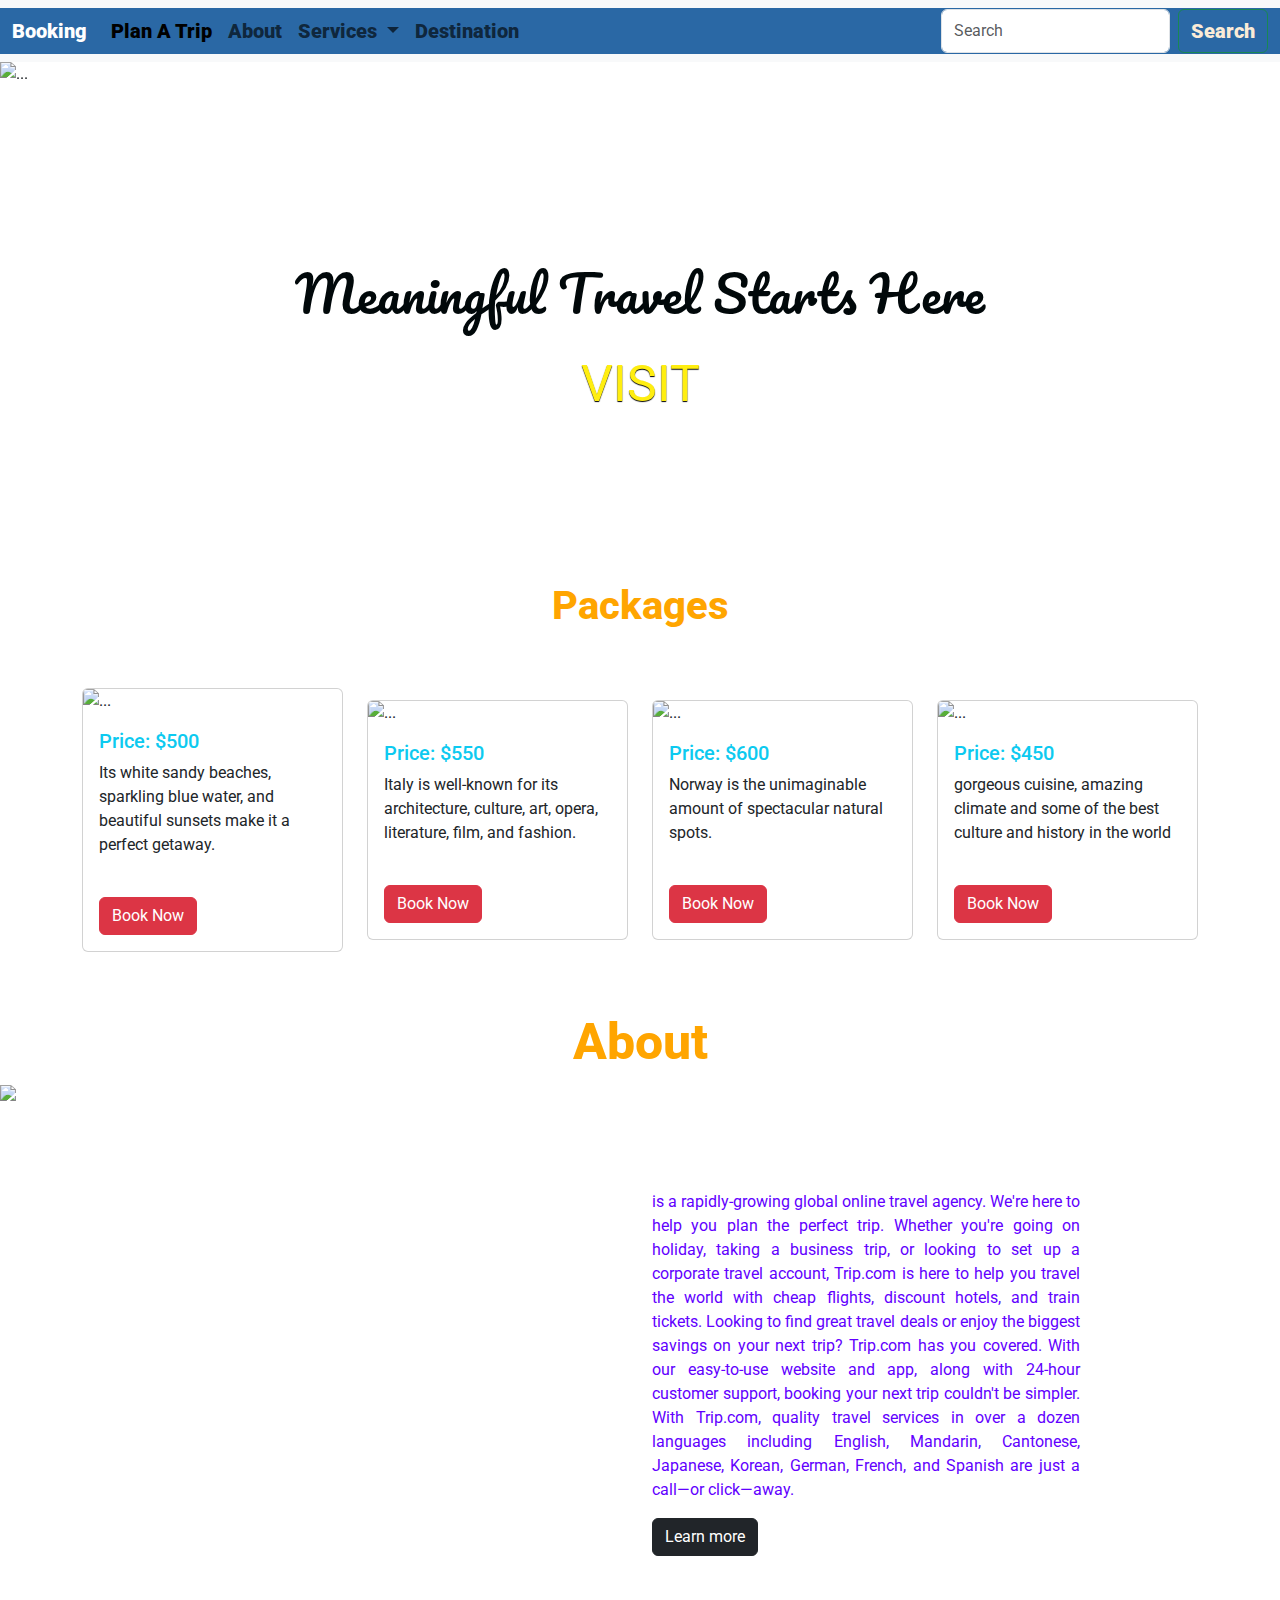
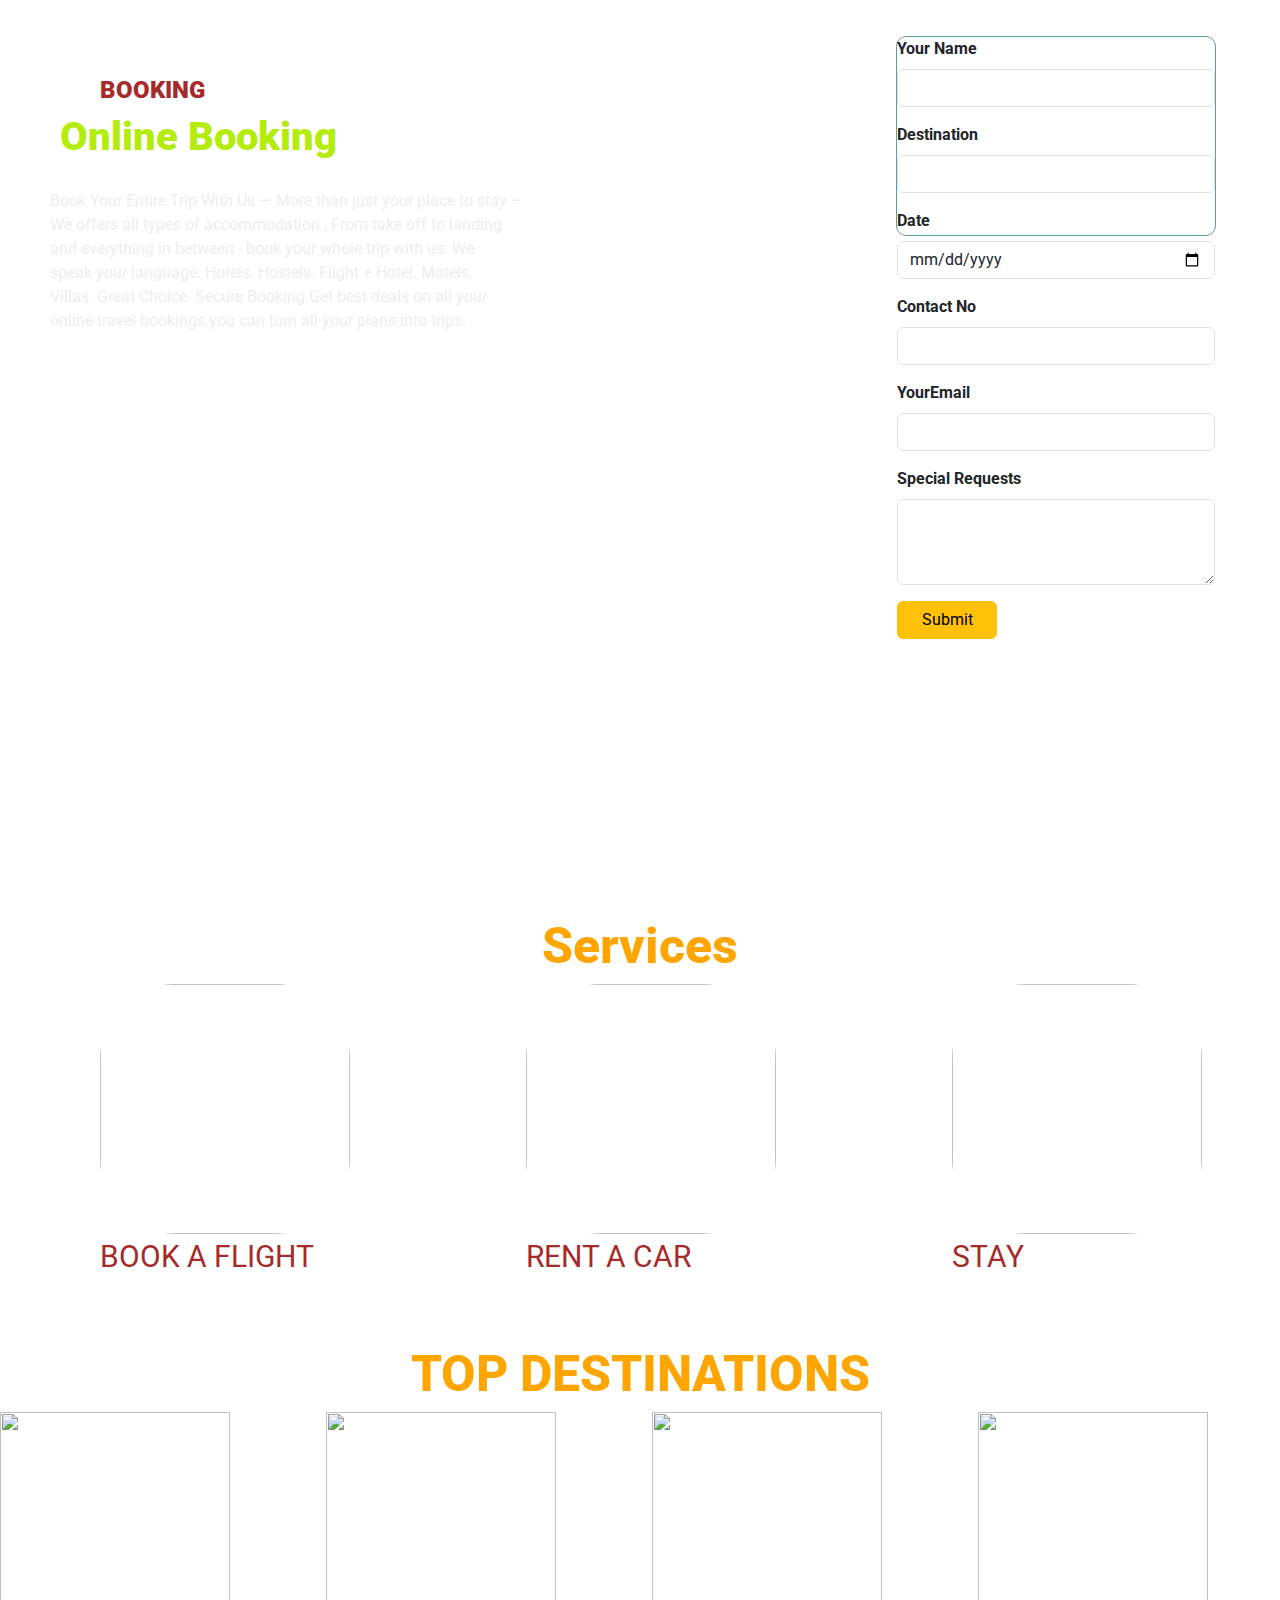
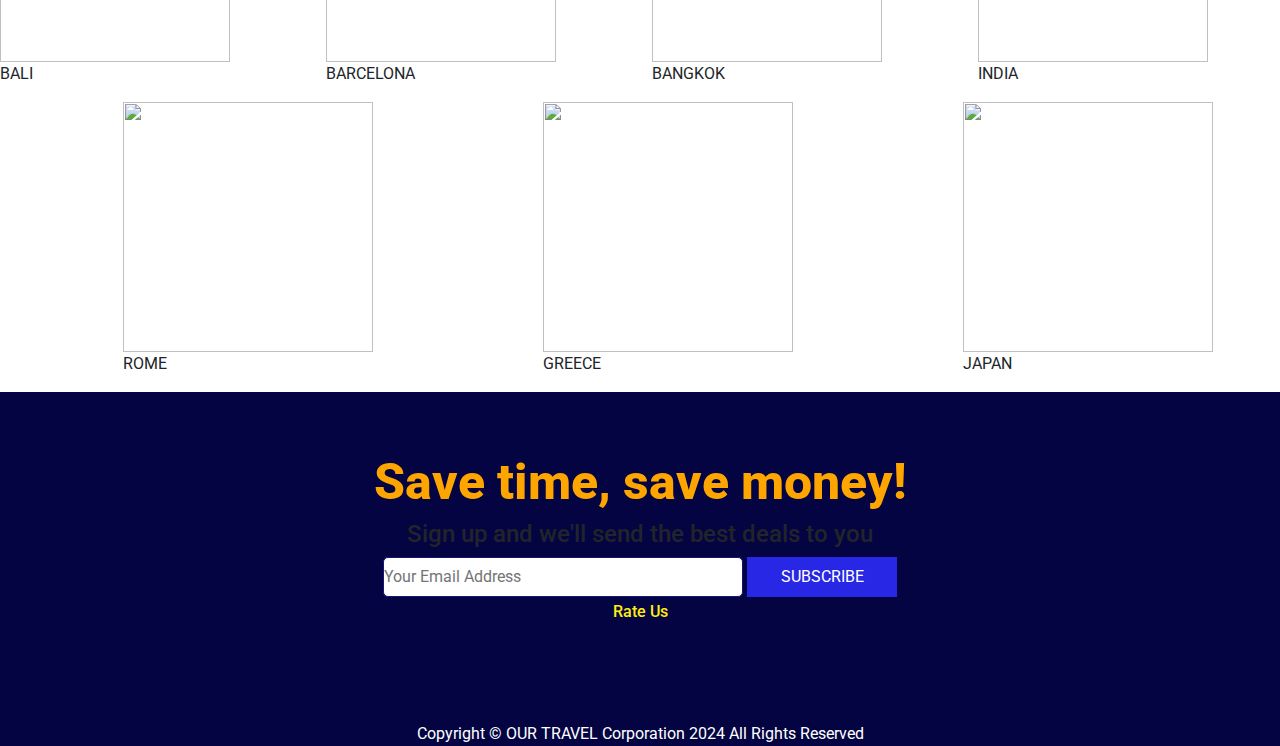
==== index.html @ fbfdcee2 "travelsite" ====
<!DOCTYPE html>
<html lang="en">
<head>
    <meta charset="UTF-8">
    <meta name="viewport" content="width=device-width, initial-scale=1.0">
    <title>Travel website</title>
    <link rel="stylesheet" href="./travel.css">
    <link rel="preconnect" href="https://fonts.googleapis.com">
<link rel="preconnect" href="https://fonts.googleapis.com">
<link rel="preconnect" href="https://fonts.gstatic.com" crossorigin>
<link href="https://fonts.googleapis.com/css2?family=Lobster&display=swap" rel="stylesheet">
<link href="https://fonts.googleapis.com/css2?family=Pacifico&display=swap" rel="stylesheet">
<link rel="preconnect" href="https://fonts.gstatic.com" crossorigin>
<link href="https://fonts.googleapis.com/css2?family=Roboto:ital,wght@0,300;0,400;0,700;1,400;1,500&display=swap" rel="stylesheet">
<link rel="stylesheet" href="https://cdnjs.cloudflare.com/ajax/libs/font-awesome/6.5.1/css/all.min.css" integrity="sha512-DTOQO9RWCH3ppGqcWaEA1BIZOC6xxalwEsw9c2QQeAIftl+Vegovlnee1c9QX4TctnWMn13TZye+giMm8e2LwA==" crossorigin="anonymous" referrerpolicy="no-referrer" />
<link href="https://cdn.jsdelivr.net/npm/bootstrap@5.3.3/dist/css/bootstrap.min.css" rel="stylesheet" integrity="sha384-QWTKZyjpPEjISv5WaRU9OFeRpok6YctnYmDr5pNlyT2bRjXh0JMhjY6hW+ALEwIH" crossorigin="anonymous">
<script src="https://cdn.jsdelivr.net/npm/bootstrap@5.3.3/dist/js/bootstrap.bundle.min.js" integrity="sha384-YvpcrYf0tY3lHB60NNkmXc5s9fDVZLESaAA55NDzOxhy9GkcIdslK1eN7N6jIeHz" crossorigin="anonymous"></script>
</head>
<body>
  
   <!--navbar start--> 
  <div style="width: 100%;">
   
    <nav class="navbar navbar-expand-lg bg-body-tertiary">
      <div class="container-fluid">
        <a class="navbar-brand" href="#BOOKING" style="font-size: 20px;font-weight: 900; color: white;">Booking</a>
        <button class="navbar-toggler" type="button" data-bs-toggle="collapse" data-bs-target="#navbarScroll" aria-controls="navbarScroll" aria-expanded="false" aria-label="Toggle navigation">
          <span class="navbar-toggler-icon"></span>
        </button>
        <div class="collapse navbar-collapse" id="navbarScroll">
          <ul class="navbar-nav me-auto my-2 my-lg-0 navbar-nav-scroll" style="--bs-scroll-height: 100px;">
            <li class="nav-item">
              <a class="nav-link active" aria-current="page" style="font-size: 20px;font-weight: 900;" href="#plan a trip">Plan A Trip</a>
            </li>
            <li class="nav-item">
              <a class="nav-link" style="font-size: 20px;font-weight: 900;"href="#About">About</a>
            </li>
            <li class="nav-item dropdown">
              <a class="nav-link dropdown-toggle" href="#services" role="button" data-bs-toggle="dropdown" aria-expanded="false" style="font-size: 20px;font-weight: 900;">
                Services 
              </a>
              <ul class="dropdown-menu">
                <li><a class="dropdown-item" href="#services">Book a flight</a></li>
                <li><a class="dropdown-item" href="#services">Rent a car</a></li>
                <li><hr class="dropdown-divider"></li>
                <li><a class="dropdown-item" href="#services">Stay</a></li>
              </ul>
            </li>
            <li class="nav-item">
              <a class="nav-link" style="font-size: 20px;font-weight: 900;" href="#experiences" aria-disabled="true">Destination</a>
            </li>
          </ul>
          <form class="d-flex" role="search">
            <input class="form-control me-2" type="search" placeholder="Search" aria-label="Search">
            <button class="btn btn-outline-success" type="submit" style="font-size: 20px;font-weight: 900; color: antiquewhite;">Search</button>
          </form>
        </div>
      </div>
    </nav>
    <!--navbar end--> 
   
   <!--home--> 
   
    <div class="header">
      <div id="carouselExampleSlidesOnly" class="carousel slide" data-bs-ride="carousel">
        
        <div class="carousel-inner">
          <div class="carousel-item active">
            <img src="https://www.travelandleisure.com/thmb/SPUPzO88ZXq6P4Sm4mC5Xuinoik=/1500x0/filters:no_upscale():max_bytes(150000):strip_icc()/eiffel-tower-paris-france-EIFFEL0217-6ccc3553e98946f18c893018d5b42bde.jpg" class="d-block w-100"height=500px alt="...">
            <div class="carousel-caption  ">
              <p class="title">Meaningful Travel Starts Here</p>
              <div class="visiter"><p class="visit">VISIT</p></div>
              
            </div>
      
      
      
          </div>
          <div class="carousel-item">
            <img src="https://cdn.kimkim.com/files/a/images/55d7ea8718fda7b5b1c4c3a68f239c128e5b29a6/original-3e27ca9d22872719551bce400ed6a7db.jpg" class="d-block w-100"height=500px alt="...">
            
            <div class="carousel-caption ">
             <p class="title">Meaningful Travel Starts Here</p>
             <div class="visiter"><p class="visit">VISIT</p></div>
              
            </div>
      
          </div>
          <div class="carousel-item ">
            <img src="https://www.planetware.com/wpimages/2022/08/france-best-places-to-visit-paris-eiffel-tower-river.jpg" class="d-block w-100" height=500px alt="...">
            <div class="carousel-caption ">
              <p class="title">Meaningful Travel Starts Here</p>
              <div class="visiter"><p class="visit">VISIT</p></div>
              
            </div>
      
          </div>
        </div>
      </div>
    </div>
    <!--home end--> 

  <!--packages--> 
    <section id="plan a trip">
      <div class="container">
        <div class="row" >
          <h1>Packages</h1>
        
            
            <div class="packages col-lg-3 col-md-3 col-sm-6 col-xs-4">
              <div class="card" style="width: 18rem;">
                <img src="https://pyt-images.imgix.net//pyt-images.imgix.net/Maldives_new_e1aae43ade.png?w=270&h=360&fit=crop&dpr=2&auto=format%2Ccompress%2Cenhance&q=20" class="card-img-top" alt="...">
                <div class="card-body">
                  <h5 class="card-title text-info">Price: $500</h5>
                  <p class="card-text">Its white sandy beaches, sparkling blue water, and beautiful sunsets make it a perfect getaway.</p>
                  <div class="star">
                    <i class="fa-solid fa-star"></i>
                    <i class="fa-solid fa-star"></i>
                    <i class="fa-solid fa-star"></i>
                    <i class="fa-solid fa-star"></i>
                    <i class="fa-regular fa-star"></i>
                  </div><br>
                  <a href="#" class="btn btn-danger">Book Now</a>
                </div>
              </div>
            </div>
            <div class="packages  col-lg-3 col-md-3 col-sm-6 col-xs-4">
              <div class="card" style="width: 18rem;">
                <img src="https://pyt-images.imgix.net//pyt-images.imgix.net/italy_min_47972d4f86.png?w=270&h=360&fit=crop&dpr=2&auto=format%2Ccompress%2Cenhance&q=20" class="card-img-top" alt="...">
                <div class="card-body">
                  <h5 class="card-title text-info">Price: $550</h5>
                  <p class="card-text">Italy is well-known for its architecture, culture, art, opera, literature, film, and fashion.</p>
                  <div class="star">
                    <i class="fa-solid fa-star"></i>
                    <i class="fa-solid fa-star"></i>
                    <i class="fa-solid fa-star"></i>
                    <i class="fa-solid fa-star"></i>
                    <i class="fa-regular fa-star"></i>
                  </div><br>
                  <a href="#" class="btn btn-danger">Book Now</a>
                </div>
              </div>
            </div>
            <div class="packages col-lg-3 col-md-3 col-sm-6 col-xs-4">
              <div class="card" style="width: 18rem;">
                <img src="https://pyt-images.imgix.net//pyt-images.imgix.net/norway_min_85e92ea680.png?w=270&h=360&fit=crop&dpr=2&auto=format%2Ccompress%2Cenhance&q=20" class="card-img-top" alt="...">
                <div class="card-body">
                  <h5 class="card-title text-info">Price: $600</h5>
                  <p class="card-text"> Norway is the unimaginable amount of spectacular natural spots. </p>
                  <div class="star">
                    <i class="fa-solid fa-star"></i>
                    <i class="fa-solid fa-star"></i>
                    <i class="fa-solid fa-star"></i>
                    <i class="fa-solid fa-star"></i>
                    <i class="fa-regular fa-star"></i>
                  </div><br>
                  <a href="#" class="btn btn-danger">Book Now</a>
                </div>
              </div>
            </div>
            <div class="packages  col-lg-3 col-md-3 col-sm-6 col-xs-4">
              <div class="card" style="width: 18rem;">
                <img src="https://pyt-images.imgix.net//pyt-images.imgix.net/France_0a20536a7f_50bf02d6db.png?w=270&h=360&fit=crop&dpr=2&auto=format%2Ccompress%2Cenhance&q=20" class="card-img-top" alt="...">
                <div class="card-body">
                  <h5 class="card-title text-info">Price: $450</h5>
                  <p class="card-text">gorgeous cuisine, amazing climate and some of the best culture and history in the world</p>
                  <div class="star">
                    <i class="fa-solid fa-star"></i>
                    <i class="fa-solid fa-star"></i>
                    <i class="fa-solid fa-star"></i>
                    <i class="fa-solid fa-star"></i>
                    <i class="fa-regular fa-star"></i>
                  </div><br>
                  <a href="#" class="btn btn-danger">Book Now </a>
                </div>
              </div>
          
            </div>
            
          
        </div>
      </div>
     
    </section>
    <!--packages end--> 

    <!--about--> 
    <section id="About">
    <div class="row">
      <h2>About</h2>
  <div class=" col-md-6 col-sm-6 col-xs-12">
  <img src="https://img.freepik.com/free-photo/travel-concept-with-worldwide-landmarks_23-2149153263.jpg?size=626&ext=jpg&ga=GA1.1.1319243779.1708732800&semt=ais">
  </div>
  <div class=" col-md-6 col-sm-6 col-xs-6 ">
  <div class="about-para"><p>is a rapidly-growing global online travel agency. We're here to help you plan the perfect trip. Whether you're going on holiday, taking a business trip, or looking to set up a corporate travel account, Trip.com is here to help you travel the world with cheap flights, discount hotels, and train tickets. Looking to find great travel deals or enjoy the biggest savings on your next trip? Trip.com has you covered. With our easy-to-use website and app, along with 24-hour customer support, booking your next trip couldn't be simpler. With Trip.com, quality travel services in over a dozen languages including English, Mandarin, Cantonese, Japanese, Korean, German, French, and Spanish are just a call—or click—away.</p><a href="#" class="btn btn-dark">Learn more</a></div>
  </div>
    </div>
  </section>
  <!--about end--> 

  <!--booking--> 
  <section id="BOOKING">
    <div class="container1">
      <div class="row">
        <div class="col-md-6 col-sm-12 col-xs-12">
        <h4>BOOKING</h4>
        <h3>Online Booking</h3>
        
  
          <div class="left">
            <p>
              Book Your Entire Trip With Us — More than just your place to stay –<br> We offers all types of accommodation., From take off to landing<br> and everything in between - book your whole trip with us. We<br> speak your language. Hotels. Hostels. Flight + Hotel. Motels.<br> Villas. Great Choice. Secure Booking.Get best deals on all your<br> online travel bookings.you can turn all your plans into trips.
            </p>
          </div>
        
      </div>
  
  
        <div class="col-md-6 col-sm-6 col-xs-6">
          
            <form class="w-25">
              
              <div class="mb-3" >
                <label for="exampleInputPassword1" class="form-label">Your Name</label>
                <input type="text" class="form-control" id="exampleInputPassword1">
              </div>
              
              <div class="mb-3" >
                <label for="exampleInputPassword1" class="form-label">Destination</label>
                <input type="text" class="form-control" id="exampleInputPassword1">
              </div>
              <div class="mb-3">
                <label for="exampleInputPassword1" class="form-label">Date</label>
                <input type="date" class="form-control" id="exampleInputPassword1">
              </div>
              <div class="mb-3">
                <label for="exampleInputPassword1" class="form-label">Contact No</label>
                <input type="text" class="form-control" id="exampleInputPassword1">
              </div>
              <div class="mb-3" >
                <label for="exampleInputEmail1" class="form-label"> YourEmail</label>
                <input type="email" class="form-control" id="exampleInputEmail1" aria-describedby="emailHelp">
                
              </div>
              <div class="mb-3" >
                <label for="exampleFormControlTextarea1" class="form-label">Special Requests</label>
                <textarea class="form-control" id="exampleFormControlTextarea1" rows="3"></textarea>
              </div>
              
              <button type="submit" class="btn btn-warning">Submit</button>
            </form>
          </div>
       </div>
      </div>
  </section>

  <!--booking end--> 

  <!--services-->
  <section id="services">
    <div class="row">
      <h2>Services</h2>
        <div class="serve col-md-3 col-sm-6 col-xs-6"><figure>
          <img src="https://s3-ap-southeast-1.amazonaws.com/cntres-assets-ap-southeast-1-250226768838-cf675839782fd369/imageResource/2018/12/26/1545806679109-c7cc887587c75e843dfb21e36858f939.jpeg" height="250px" width="250px">
          <figcaption>BOOK A FLIGHT</figcaption>
        </figure></div>
        <div class="serve col-md-3 col-sm-6 col-xs-6">
          <figure>
            <img src="https://www.budget.com/content/dam/budget/na/us/common/offers/budget-deals-couponcodes-2440x1000.jpg/_jcr_content/renditions/cq5dam.web.900.600.jpg" height="250px" width="250px">
            <figcaption>RENT A CAR</figcaption>
          </figure>
        </div>
        <div class="serve col-md-3 col-sm-6 col-xs-6" >
          <figure>
           <img src="https://images.pexels.com/photos/189296/pexels-photo-189296.jpeg?cs=srgb&dl=pexels-donald-tong-189296.jpg&fm=jpg" height="250px" width="250px">
           <figcaption>STAY</figcaption>
  
          </figure>
        </div>
      
    </div>
  </section>

  <!--services end-->

  <!--TOP DESTINATIONS-->
  <section id="experiences">
    <div class="row ">
     <h2>TOP DESTINATIONS</h2> 
    
      <div  class=" top1 col-md-3 col-sm-12 col-xs-12"><figure><img src="https://media.istockphoto.com/id/675172642/photo/pura-ulun-danu-bratan-temple-in-bali.jpg?s=612x612&w=0&k=20&c=_MPdmDviIyhldqhf7t6s63C-bZbTGfNHMlJP9SIa8Y0=" width="230px" height="250px" ><figcaption>BALI</figcaption></figure></div>
      <div class=" top1 col-md-3 col-sm-12 col-xs-12"><figure> <img src="https://media.cntraveler.com/photos/591f1c7d1f187a2af3dedef0/16:9/w_2580,c_limit/barcelona-park-guell-GettyImages-512152500.jpg"  width="230px" height="250px"><figcaption>BARCELONA</figcaption></figure></div>
       <div class=" top1 col-md-3 col-sm-12 col-xs-12"><figure><img src="https://media.istockphoto.com/id/1477016740/photo/wat-arun-temple-bangkok-during-sunset-in-thailand.webp?b=1&s=170667a&w=0&k=20&c=SYD1QC2mnRnF5VzB0pTWvYl7ZBNm19Wc7MZsNtT0caU=" width="230px" height="250px"><figcaption>BANGKOK</figcaption></figure></div>
       <div class=" top1 col-md-3 col-sm-12 col-xs-12"><figure><img src="https://media.istockphoto.com/id/1164329797/photo/hindu-sadhu-sitting-on-a-boat-overlooking-varanasi-city-architecture-at-sunset.webp?b=1&s=170667a&w=0&k=20&c=b-Bgndn9KuFLsZFTVndH5SQNlmB1psFJf69uytesCwc=" width="230px" height="250px"><figcaption>INDIA</figcaption></figure></div>
   
    
    <div class="row">
     
        <div class=" top2 col-md-3 col-sm-6 col-xs-6 ">
          <figure><img src="https://media.istockphoto.com/id/539115110/photo/colosseum-in-rome-and-morning-sun-italy.jpg?s=612x612&w=0&k=20&c=9NtFxHI3P2IBWRY9t0NrfPZPR4iusHmVLbXg2Cjv9Fs=" width="250px" height="250px"><figcaption>ROME</figcaption></figure></div>
          <div class=" top2 col-md-3 col-sm-6 col-xs-6"><figure><img src="https://i0.wp.com/theluxurytravelexpert.com/wp-content/uploads/2014/07/santorini-greece-8-1.jpg?ssl=1" width="250px" height="250px"><figcaption>GREECE</figcaption></figure></div>
         <div class=" top2 col-md-3 col-sm-6 col-xs-6">
            <figure><img src="https://img.freepik.com/free-photo/cherry-blossoms-spring-chureito-pagoda-fuji-mountain-japan_335224-213.jpg?size=626&ext=jpg&ga=GA1.1.1395880969.1709683200&semt=ais" width="250px" height="250px"><figcaption>JAPAN</figcaption></figure>
          
         </div>
      
    </div>

    </div>
  </section>
    <!--TOP DESTINATIONS end-->
  <div class=" end row">
    <div class="end1">
      <h2>Save time, save money!</h2>
      <h4>Sign up and we'll send the best deals to you </h4>
      <input id="" type="email" placeholder="Your Email Address">
     <button>SUBSCRIBE</button><br>
     <div class="rate">
      <h6>Rate Us</h6>
       <i class="fa-regular fa-star"></i>
       <i class="fa-regular fa-star"></i>
       <i class="fa-regular fa-star"></i>
       <i class="fa-regular fa-star"></i>
       <i class="fa-regular fa-star"></i>
     </div>
      <div id="social">
                        
        <div class="icon"><a><i class="fa-brands fa-twitter"></i></a></div>
         <div class="icon"><a><i class="fa-brands fa-instagram"></i></a></div>
         <div class="icon"><a><i class="fa-brands fa-facebook"></i></a></div>
      </div>
    </div>
  </div>
  <footer>
    Copyright © OUR TRAVEL Corporation 2024 All Rights Reserved
  </footer>
  </div>

    
</body>
</html>
---- travel.css ----
*{
    margin: 0px;
   
    padding: 0px;
    font-family: 'Roboto', sans-serif;}
 .container-fluid{
    background-color: rgb(42, 104, 165);
    color: white;
    width: 100%;
 }
 .title{
  color: aliceblue;
  font-family: 'Pacifico';
        font-size: 50px;
     
        color: rgb(1, 8, 10);
 }
 .visiter{
  font-size: 50px;
   margin-bottom: 100px;
   color: #ffee10;
   text-shadow: 0px 1px 1px black;
   
  }
  .visiter::after{
    content: '';
    color: #34ff10;
    text-shadow: 0px 1px 1px black;
    animation: changetext 10s infinite linear;
  }
@keyframes changetext{
  0%{content: "FRANCE";}
  20%{content: "PARIS";}
  40%{content: "JAPAN";}
  60%{content: "MALDIVES";}
  80%{content: "BALI";}
  100%{content: "INDIA";}
}
.header{
  padding: 0px;
  margin: 0px;
 }
 
 .packages{
   display: flex;
   align-items: center;
   padding-top: 50px;
  
 }
 .row h1{
   text-align: center;
   color: orange;
   font-weight: 800;
   padding-top: 20px;
 }
 .row h1:hover{
   color: brown;
   text-decoration: underline;
 }
 .about-para{
   padding-top: 110px;
   text-align: justify;
   
   padding-right: 200px;
   font-family:'Roboto', sans-serif;
   size: 50px;
   color: rgb(98, 0, 255);
  
 }
 .row h2{
   text-align: center;
   color: orange;
   font-weight: 800;
   padding-top: 60px;
   font-size: 50px;
 }
 .row h2:hover{
   color: brown;
   text-decoration: underline;
 }
 .container1{
  background-image: url('https://cdn.pixabay.com/photo/2015/10/30/20/13/sunrise-1014712_1280.jpg');
  width: 100%;
  height: 100vh;
  background-position: center;
  background-repeat: no-repeat;
  background-size: cover;
  position: relative;
 }
 
 .w-25{
  width: 30%;
  height: 200px;
  position: absolute;
  top: 80px;
  left:70%;
  border: 1px solid cadetblue;
  border-radius: 10px;
 }
 .form-label{
  font-weight: 700;
 }
 
 .btn-warning{
  
  border: none;
  width: 100px;
 }
 .left{
  text-align: justify;
 padding-top: 20px;
   text-align: justify;
   padding-left: 50px;
   padding-right: 100px;
   font-family:'Roboto', sans-serif;
   
   color: rgb(239, 237, 241);
  
 }
 .container1 h4{
  color: brown;
  padding-left: 100px;
  padding-top: 120px;
  font-weight: 900;
 }
 .container1 h3{
  color: rgb(180, 236, 13);
  padding-left: 60px;
  font-size: 40px;
  font-weight: 900;
 }

 
  .serve{
   
    display: inline-block;
    width: 300px;
    height: 300px;
    color: brown;
    align-items: center;
    margin-left: 100px;
    font-size: 30px;
    font-family: 'Lobster', sans-serif;
    justify-content: space-around;
    
    
   
   }
   .serve img{
    border-radius: 30%;
   }
   .serve img:hover{
    animation: shake 0.5s;
    

   }
   @keyframes shake{
    10%{
      transform: rotate(15deg);
  }
  20%{
      transform: rotate(-15deg)
  }
  30%{
      transform: rotate(15deg)
  }
  40%{
      transform: rotate(-15deg)
  }

   }
.exp{
  margin-left: 180px;
  padding-top: 50px;
  
}
.end{
 
  height: 300px;
  background-color: rgb(4, 4, 66);
}
.end1{
  text-align: center;
}
.end1 input{
  width: 360px;
  border-radius: 5px;
  height: 40px;
  border: 1px solid rgb(21, 21, 118);
}
.end1 button{
  background-color: rgb(39, 39, 229);
  border: 1px solid rgb(39, 39, 229);
  width: 150px;
  height: 40px;
 justify-content: space-around;
 color: white;
}
.icon{
  display: inline-block;
   border-radius: 50%;
   width: 50px;
   height: 50px;
   justify-content: space-between;
}
.icon:hover i{
 font-size: 3rem;
 color: #ffee10;
 text-shadow: 0 0 5px #ffee10;
  
}
.icon{
  font-size: 2rem;
  color: black;
}
#social{
  height: 35px;
  
  margin-top: 20px;}
  footer{
    text-align: center;
    padding-top: 30px;
    width: 100%;
    background-color: rgb(4, 4, 66);
    color: white;}
  .top1{

 display: flex;


  }
  .top2{
    margin-left: 100px;
    display: flex;
    justify-content: space-around;
  }
 .rate,.star{
  margin-top: 5px;
  color: #ffee10;
 }
 .exp{
  background-color: rgb(39, 39, 229);
 }
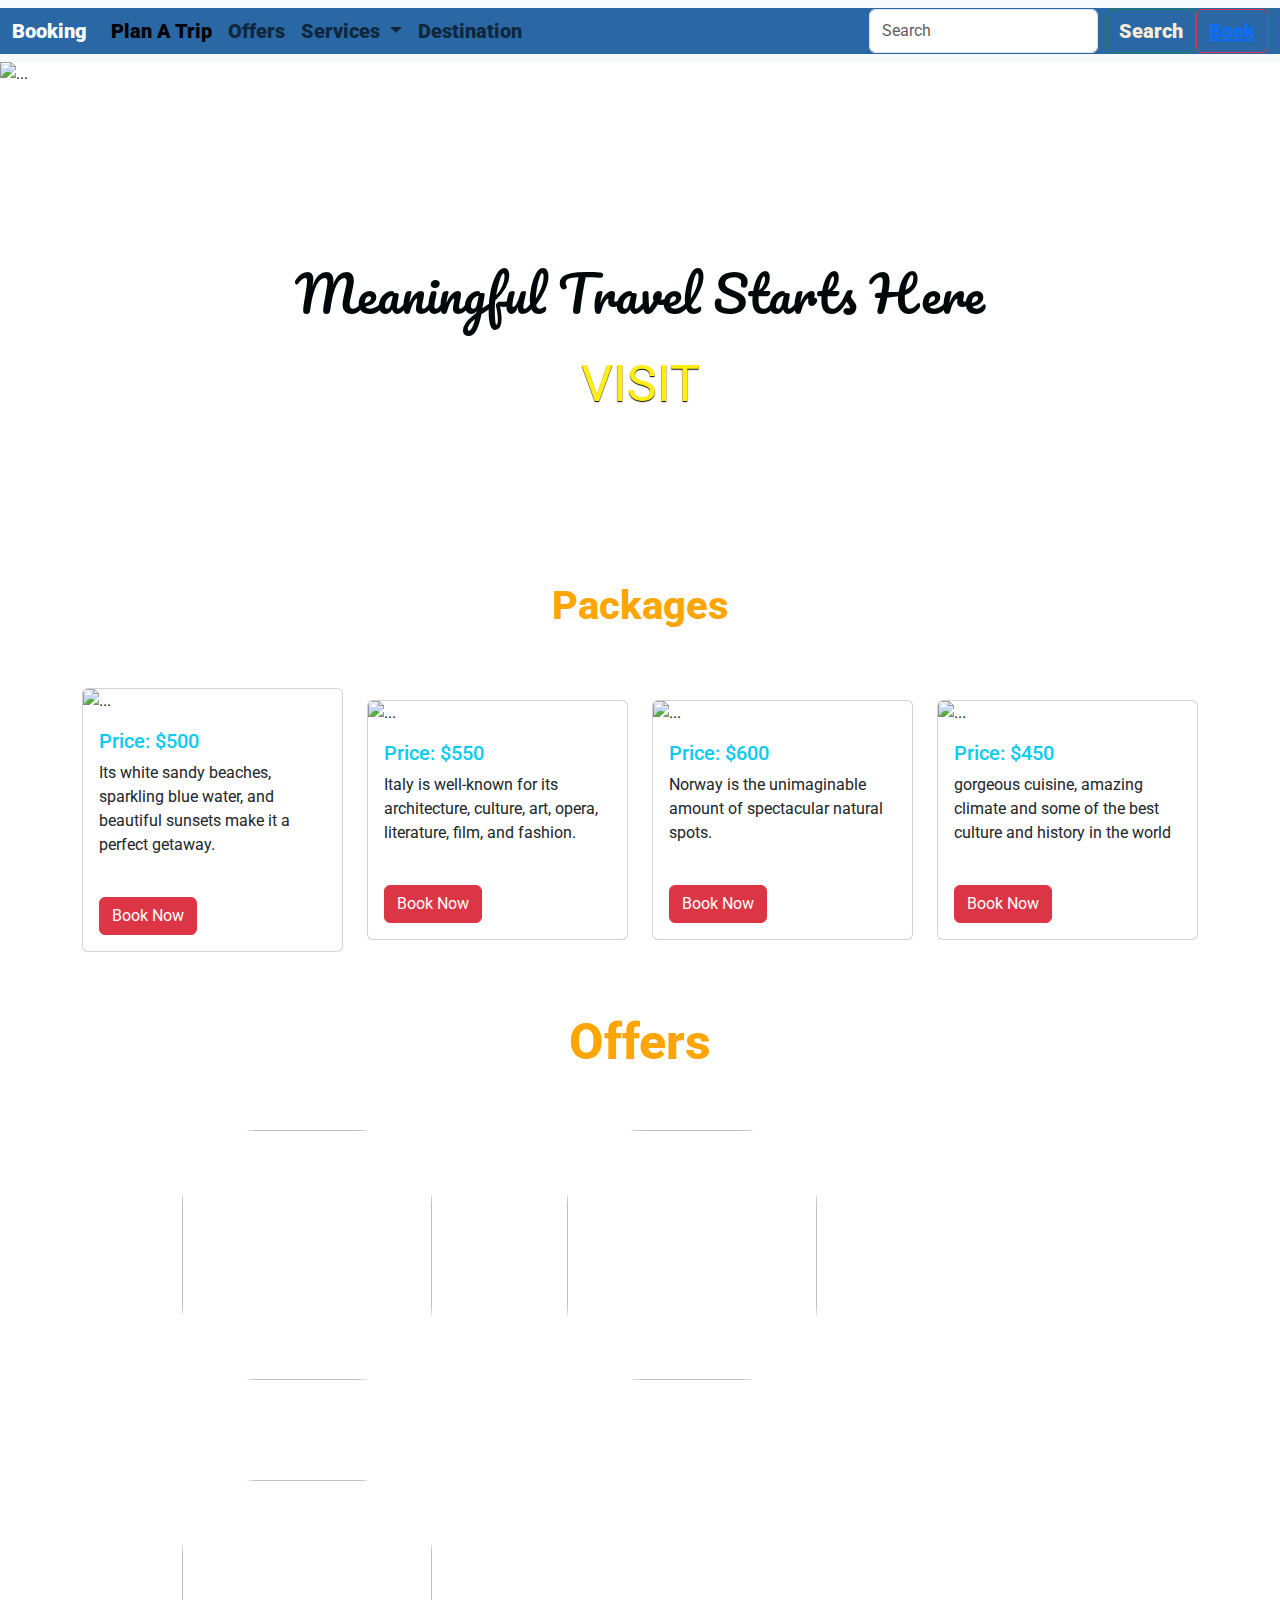
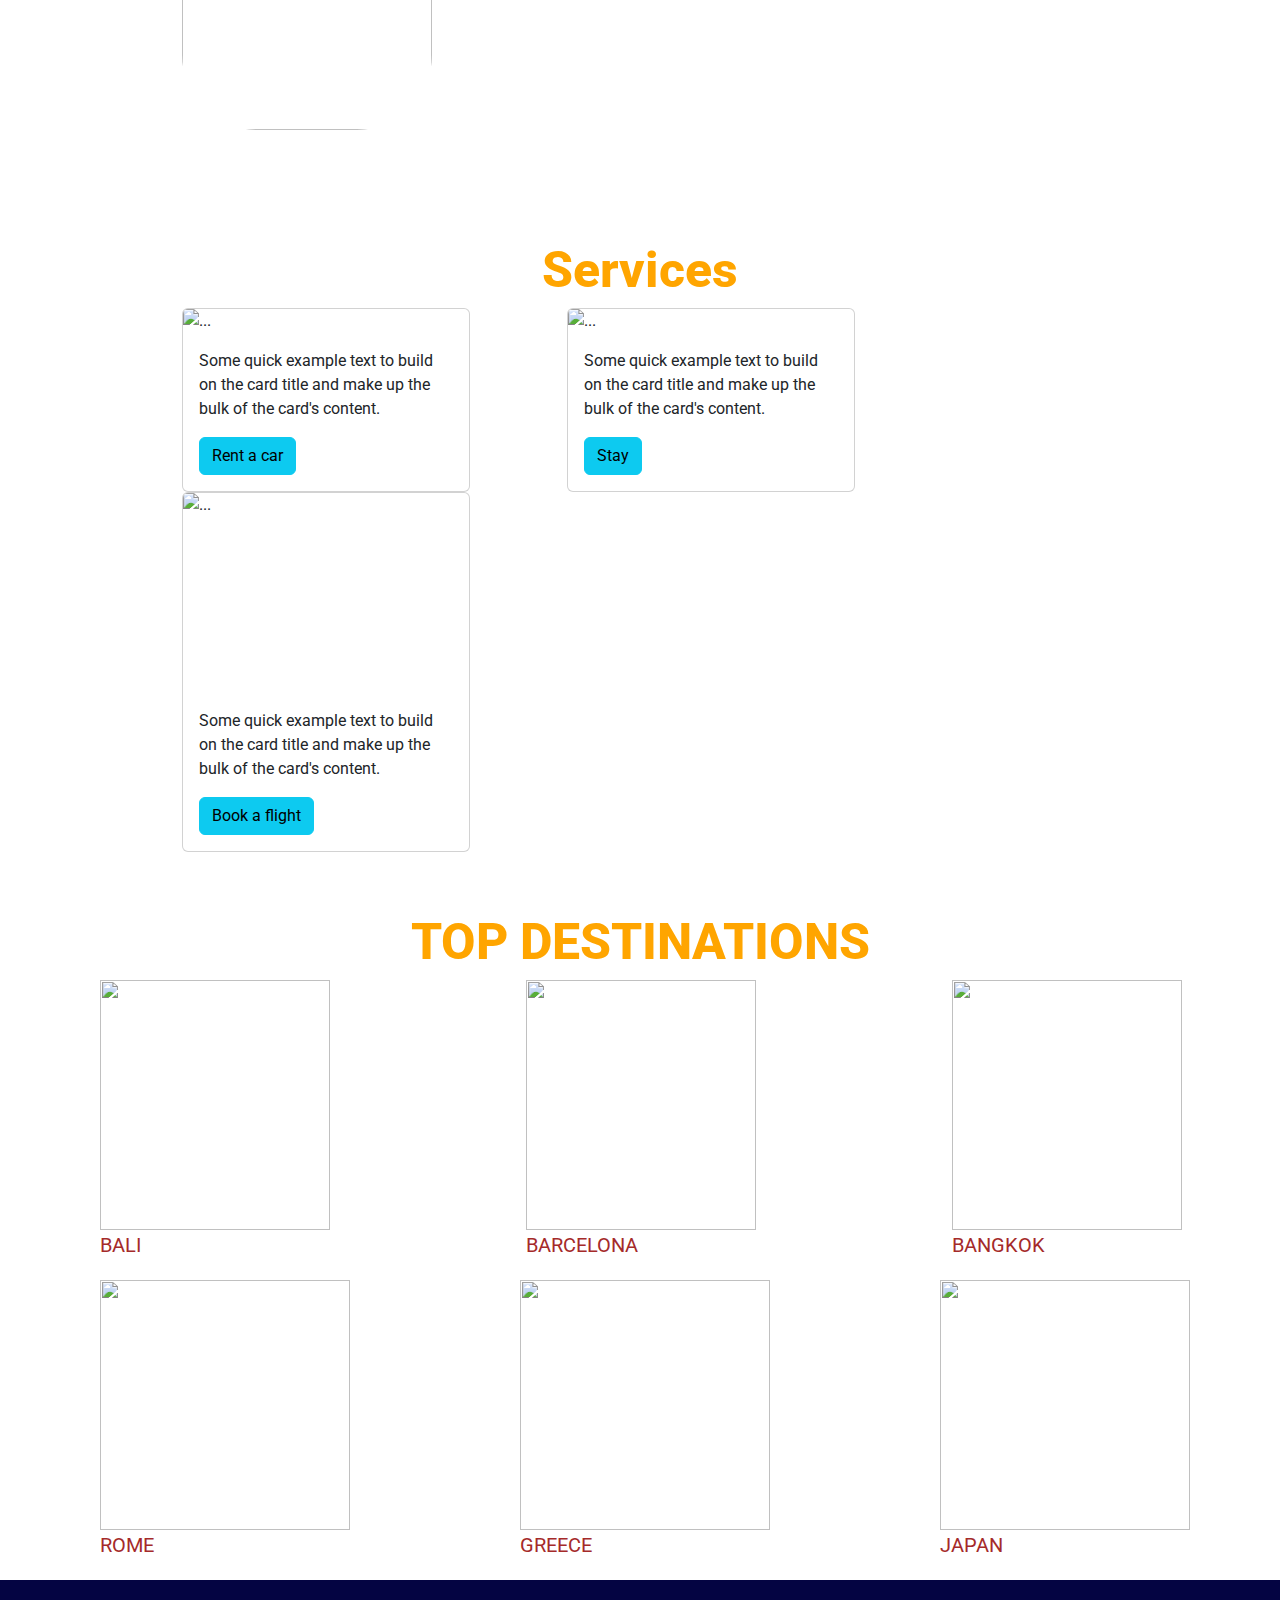
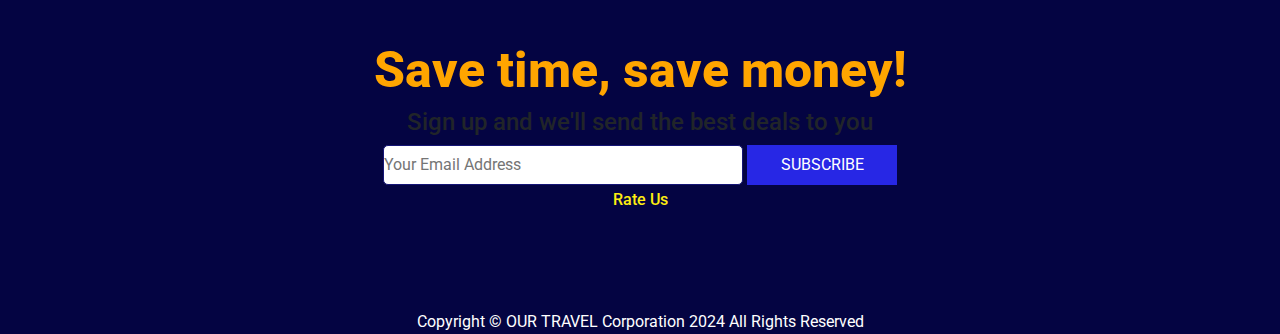
==== commit 347b59c1: "updated" ====
--- a/index.html
+++ b/index.html
@@ -33,7 +33,7 @@
               <a class="nav-link active" aria-current="page" style="font-size: 20px;font-weight: 900;" href="#plan a trip">Plan A Trip</a>
             </li>
             <li class="nav-item">
-              <a class="nav-link" style="font-size: 20px;font-weight: 900;"href="#About">About</a>
+              <a class="nav-link" style="font-size: 20px;font-weight: 900;"href="#About">Offers</a>
             </li>
             <li class="nav-item dropdown">
               <a class="nav-link dropdown-toggle" href="#services" role="button" data-bs-toggle="dropdown" aria-expanded="false" style="font-size: 20px;font-weight: 900;">
@@ -51,8 +51,10 @@
             </li>
           </ul>
           <form class="d-flex" role="search">
+           
             <input class="form-control me-2" type="search" placeholder="Search" aria-label="Search">
             <button class="btn btn-outline-success" type="submit" style="font-size: 20px;font-weight: 900; color: antiquewhite;">Search</button>
+            <button class="btn btn-outline-danger" type="submit" style="font-size: 20px;font-weight: 900; color: antiquewhite"><a href="http://127.0.0.1:5500/form.html" target="_blank">Book</a></button>
           </form>
         </div>
       </div>
@@ -120,7 +122,7 @@
                     <i class="fa-solid fa-star"></i>
                     <i class="fa-regular fa-star"></i>
                   </div><br>
-                  <a href="#" class="btn btn-danger">Book Now</a>
+                  <a href="http://127.0.0.1:5500/form.html" class="btn btn-danger">Book Now</a>
                 </div>
               </div>
             </div>
@@ -137,7 +139,7 @@
                     <i class="fa-solid fa-star"></i>
                     <i class="fa-regular fa-star"></i>
                   </div><br>
-                  <a href="#" class="btn btn-danger">Book Now</a>
+                  <a href="http://127.0.0.1:5500/form.html" class="btn btn-danger">Book Now</a>
                 </div>
               </div>
             </div>
@@ -154,7 +156,7 @@
                     <i class="fa-solid fa-star"></i>
                     <i class="fa-regular fa-star"></i>
                   </div><br>
-                  <a href="#" class="btn btn-danger">Book Now</a>
+                  <a href="http://127.0.0.1:5500/form.html" class="btn btn-danger">Book Now</a>
                 </div>
               </div>
             </div>
@@ -171,7 +173,7 @@
                     <i class="fa-solid fa-star"></i>
                     <i class="fa-regular fa-star"></i>
                   </div><br>
-                  <a href="#" class="btn btn-danger">Book Now </a>
+                  <a href="http://127.0.0.1:5500/form.html" class="btn btn-danger">Book Now </a>
                 </div>
               </div>
           
@@ -186,98 +188,73 @@
 
     <!--about--> 
     <section id="About">
-    <div class="row">
-      <h2>About</h2>
-  <div class=" col-md-6 col-sm-6 col-xs-12">
-  <img src="https://img.freepik.com/free-photo/travel-concept-with-worldwide-landmarks_23-2149153263.jpg?size=626&ext=jpg&ga=GA1.1.1319243779.1708732800&semt=ais">
+    <div class="container">
+      <div class="row">
+        <h2>Offers</h2>
+        <div class="serves col-md-3 col-sm-6 col-xs-6"><img src="https://www.tripbeam.com/wp-content/uploads/2019/01/trip-offer.png" width="250px" height="250px"></div>
+        
+        <div class="serves col-md-3 col-sm-6 col-xs-6"><img src="https://t4.ftcdn.net/jpg/04/38/52/75/360_F_438527578_QELob4JIJYnKsWZhBfXjuobHWFjK8c7O.webp" width="250px" height="250px"></div>
+        <div class="serves col-md-3 col-sm-6 col-xs-6"><img src="https://www.easemytrip.com/images/offer-img/emtvoucher-lp.png"  width="250px" height="250px"></div>
+    </div>
   </div>
-  <div class=" col-md-6 col-sm-6 col-xs-6 ">
-  <div class="about-para"><p>is a rapidly-growing global online travel agency. We're here to help you plan the perfect trip. Whether you're going on holiday, taking a business trip, or looking to set up a corporate travel account, Trip.com is here to help you travel the world with cheap flights, discount hotels, and train tickets. Looking to find great travel deals or enjoy the biggest savings on your next trip? Trip.com has you covered. With our easy-to-use website and app, along with 24-hour customer support, booking your next trip couldn't be simpler. With Trip.com, quality travel services in over a dozen languages including English, Mandarin, Cantonese, Japanese, Korean, German, French, and Spanish are just a call—or click—away.</p><a href="#" class="btn btn-dark">Learn more</a></div>
-  </div>
+    
+      
     </div>
   </section>
   <!--about end--> 
 
   <!--booking--> 
-  <section id="BOOKING">
-    <div class="container1">
-      <div class="row">
-        <div class="col-md-6 col-sm-12 col-xs-12">
-        <h4>BOOKING</h4>
-        <h3>Online Booking</h3>
-        
   
-          <div class="left">
-            <p>
-              Book Your Entire Trip With Us — More than just your place to stay –<br> We offers all types of accommodation., From take off to landing<br> and everything in between - book your whole trip with us. We<br> speak your language. Hotels. Hostels. Flight + Hotel. Motels.<br> Villas. Great Choice. Secure Booking.Get best deals on all your<br> online travel bookings.you can turn all your plans into trips.
-            </p>
-          </div>
-        
-      </div>
-  
-  
-        <div class="col-md-6 col-sm-6 col-xs-6">
-          
-            <form class="w-25">
-              
-              <div class="mb-3" >
-                <label for="exampleInputPassword1" class="form-label">Your Name</label>
-                <input type="text" class="form-control" id="exampleInputPassword1">
-              </div>
-              
-              <div class="mb-3" >
-                <label for="exampleInputPassword1" class="form-label">Destination</label>
-                <input type="text" class="form-control" id="exampleInputPassword1">
-              </div>
-              <div class="mb-3">
-                <label for="exampleInputPassword1" class="form-label">Date</label>
-                <input type="date" class="form-control" id="exampleInputPassword1">
-              </div>
-              <div class="mb-3">
-                <label for="exampleInputPassword1" class="form-label">Contact No</label>
-                <input type="text" class="form-control" id="exampleInputPassword1">
-              </div>
-              <div class="mb-3" >
-                <label for="exampleInputEmail1" class="form-label"> YourEmail</label>
-                <input type="email" class="form-control" id="exampleInputEmail1" aria-describedby="emailHelp">
-                
-              </div>
-              <div class="mb-3" >
-                <label for="exampleFormControlTextarea1" class="form-label">Special Requests</label>
-                <textarea class="form-control" id="exampleFormControlTextarea1" rows="3"></textarea>
-              </div>
-              
-              <button type="submit" class="btn btn-warning">Submit</button>
-            </form>
-          </div>
-       </div>
-      </div>
-  </section>
 
   <!--booking end--> 
 
   <!--services-->
   <section id="services">
-    <div class="row">
-      <h2>Services</h2>
-        <div class="serve col-md-3 col-sm-6 col-xs-6"><figure>
-          <img src="https://s3-ap-southeast-1.amazonaws.com/cntres-assets-ap-southeast-1-250226768838-cf675839782fd369/imageResource/2018/12/26/1545806679109-c7cc887587c75e843dfb21e36858f939.jpeg" height="250px" width="250px">
-          <figcaption>BOOK A FLIGHT</figcaption>
-        </figure></div>
-        <div class="serve col-md-3 col-sm-6 col-xs-6">
-          <figure>
-            <img src="https://www.budget.com/content/dam/budget/na/us/common/offers/budget-deals-couponcodes-2440x1000.jpg/_jcr_content/renditions/cq5dam.web.900.600.jpg" height="250px" width="250px">
-            <figcaption>RENT A CAR</figcaption>
-          </figure>
-        </div>
-        <div class="serve col-md-3 col-sm-6 col-xs-6" >
-          <figure>
-           <img src="https://images.pexels.com/photos/189296/pexels-photo-189296.jpeg?cs=srgb&dl=pexels-donald-tong-189296.jpg&fm=jpg" height="250px" width="250px">
-           <figcaption>STAY</figcaption>
-  
-          </figure>
-        </div>
-      
+   <div class="container">
+      <div class="row">
+        <h2>Services</h2>
+          
+            
+          
+          
+          <div class="serve col-md-3 col-sm-6 col-xs-6"><div class="card" style="width: 18rem;">
+            <img src="https://www.budget.com/content/dam/budget/na/us/common/offers/budget-deals-couponcodes-2440x1000.jpg/_jcr_content/renditions/cq5dam.web.900.600.jpg" class="card-img-top" alt="...">
+            <div class="card-body">
+              
+              <p class="card-text">Some quick example text to build on the card title and make up the bulk of the card's content.</p>
+              <a href="#" class="btn btn-info">Rent a car</a>
+            </div>
+          </div>
+            
+             </div>
+          <div class="serve col-md-3 col-sm-6 col-xs-6" >
+            <div class="card" style="width: 18rem;">
+              <img src="https://images.pexels.com/photos/189296/pexels-photo-189296.jpeg?cs=srgb&dl=pexels-donald-tong-189296.jpg&fm=jpg" class="card-img-top" alt="...">
+              <div class="card-body">
+                
+                <p class="card-text">Some quick example text to build on the card title and make up the bulk of the card's content.</p>
+                <a href="#" class="btn btn-info">Stay</a>
+              </div>
+            </div>
+          
+            </div>
+            <div class="serve col-md-3 col-sm-6 col-xs-6" >
+              <div class="card" style="width: 18rem;">
+                <img src=" https://s3-ap-southeast-1.amazonaws.com/cntres-assets-ap-southeast-1-250226768838-cf675839782fd369/imageResource/2018/12/26/1545806679109-c7cc887587c75e843dfb21e36858f939.jpeg" height="200px" class="card-img-top" alt="...">
+                <div class="card-body">
+                  
+                  <p class="card-text">Some quick example text to build on the card title and make up the bulk of the card's content.</p>
+                  <a href="#" class="btn btn-info">Book a flight</a>
+                </div>
+              </div>
+            
+              </div>
+           
+             
+    
+          </div>
+        
+      </div>
     </div>
   </section>
 
@@ -288,10 +265,10 @@
     <div class="row ">
      <h2>TOP DESTINATIONS</h2> 
     
-      <div  class=" top1 col-md-3 col-sm-12 col-xs-12"><figure><img src="https://media.istockphoto.com/id/675172642/photo/pura-ulun-danu-bratan-temple-in-bali.jpg?s=612x612&w=0&k=20&c=_MPdmDviIyhldqhf7t6s63C-bZbTGfNHMlJP9SIa8Y0=" width="230px" height="250px" ><figcaption>BALI</figcaption></figure></div>
-      <div class=" top1 col-md-3 col-sm-12 col-xs-12"><figure> <img src="https://media.cntraveler.com/photos/591f1c7d1f187a2af3dedef0/16:9/w_2580,c_limit/barcelona-park-guell-GettyImages-512152500.jpg"  width="230px" height="250px"><figcaption>BARCELONA</figcaption></figure></div>
-       <div class=" top1 col-md-3 col-sm-12 col-xs-12"><figure><img src="https://media.istockphoto.com/id/1477016740/photo/wat-arun-temple-bangkok-during-sunset-in-thailand.webp?b=1&s=170667a&w=0&k=20&c=SYD1QC2mnRnF5VzB0pTWvYl7ZBNm19Wc7MZsNtT0caU=" width="230px" height="250px"><figcaption>BANGKOK</figcaption></figure></div>
-       <div class=" top1 col-md-3 col-sm-12 col-xs-12"><figure><img src="https://media.istockphoto.com/id/1164329797/photo/hindu-sadhu-sitting-on-a-boat-overlooking-varanasi-city-architecture-at-sunset.webp?b=1&s=170667a&w=0&k=20&c=b-Bgndn9KuFLsZFTVndH5SQNlmB1psFJf69uytesCwc=" width="230px" height="250px"><figcaption>INDIA</figcaption></figure></div>
+      <div  class=" top2 col-lg-3 col-md-3 col-sm-6 col-xs-4"><figure><img src="https://media.istockphoto.com/id/675172642/photo/pura-ulun-danu-bratan-temple-in-bali.jpg?s=612x612&w=0&k=20&c=_MPdmDviIyhldqhf7t6s63C-bZbTGfNHMlJP9SIa8Y0=" width="230px" height="250px" ><figcaption>BALI</figcaption></figure></div>
+      <div class=" top2 col-lg-3 col-md-3 col-sm-6 col-xs-4"><figure> <img src="https://media.cntraveler.com/photos/591f1c7d1f187a2af3dedef0/16:9/w_2580,c_limit/barcelona-park-guell-GettyImages-512152500.jpg"  width="230px" height="250px"><figcaption>BARCELONA</figcaption></figure></div>
+       <div class=" top2 col-lg-3 col-md-3 col-sm-6 col-xs-4"><figure><img src="https://media.istockphoto.com/id/1477016740/photo/wat-arun-temple-bangkok-during-sunset-in-thailand.webp?b=1&s=170667a&w=0&k=20&c=SYD1QC2mnRnF5VzB0pTWvYl7ZBNm19Wc7MZsNtT0caU=" width="230px" height="250px"><figcaption>BANGKOK</figcaption></figure></div>
+       
    
     
     <div class="row">
@@ -324,6 +301,7 @@
        <i class="fa-regular fa-star"></i>
      </div>
       <div id="social">
+        
                         
         <div class="icon"><a><i class="fa-brands fa-twitter"></i></a></div>
          <div class="icon"><a><i class="fa-brands fa-instagram"></i></a></div>
--- a/travel.css
+++ b/travel.css
@@ -57,15 +57,17 @@
    color: brown;
    text-decoration: underline;
  }
- .about-para{
-   padding-top: 110px;
-   text-align: justify;
-   
-   padding-right: 200px;
-   font-family:'Roboto', sans-serif;
-   size: 50px;
-   color: rgb(98, 0, 255);
-  
+ .serves{
+  display: inline-block;
+  align-items: center;
+  justify-content: space-around;
+  padding-top: 50px;
+  margin-left: 100px;
+  padding-bottom: 50px;
+ 
+ }
+ .serves img{
+  border-radius: 30%
  }
  .row h2{
    text-align: center;
@@ -78,60 +80,9 @@
    color: brown;
    text-decoration: underline;
  }
- .container1{
-  background-image: url('https://cdn.pixabay.com/photo/2015/10/30/20/13/sunrise-1014712_1280.jpg');
-  width: 100%;
-  height: 100vh;
-  background-position: center;
-  background-repeat: no-repeat;
-  background-size: cover;
-  position: relative;
- }
- 
- .w-25{
-  width: 30%;
-  height: 200px;
-  position: absolute;
-  top: 80px;
-  left:70%;
-  border: 1px solid cadetblue;
-  border-radius: 10px;
- }
- .form-label{
-  font-weight: 700;
- }
- 
- .btn-warning{
-  
-  border: none;
-  width: 100px;
- }
- .left{
-  text-align: justify;
- padding-top: 20px;
-   text-align: justify;
-   padding-left: 50px;
-   padding-right: 100px;
-   font-family:'Roboto', sans-serif;
-   
-   color: rgb(239, 237, 241);
-  
- }
- .container1 h4{
-  color: brown;
-  padding-left: 100px;
-  padding-top: 120px;
-  font-weight: 900;
- }
- .container1 h3{
-  color: rgb(180, 236, 13);
-  padding-left: 60px;
-  font-size: 40px;
-  font-weight: 900;
- }
-
- 
-  .serve{
+ 
+ 
+  .top2{
    
     display: inline-block;
     width: 300px;
@@ -139,16 +90,30 @@
     color: brown;
     align-items: center;
     margin-left: 100px;
-    font-size: 30px;
+    font-size: 20px;
     font-family: 'Lobster', sans-serif;
     justify-content: space-around;
     
-    
-   
-   }
-   .serve img{
-    border-radius: 30%;
-   }
+    }
+    .serve{
+      justify-content: space-around;
+      margin-left: 100px;
+    
+
+    animation: offer 5s;
+    position: relative;
+    animation-iteration-count: infinite;
+    animation-fill-mode: forwards;
+    animation-timing-function: linear;
+ }
+
+@keyframes offer {
+    from {left: 0%;}
+    to {left: 50%;}
+    
+  }
+   
+   
    .serve img:hover{
     animation: shake 0.5s;
     
@@ -227,12 +192,18 @@
 
  display: flex;
 
-
-  }
+}
+.top1:hover{
+  border: 1px solid black;
+}
   .top2{
     margin-left: 100px;
-    display: flex;
+    display: inline-block;
     justify-content: space-around;
+  }
+  
+  .top2:hover{
+    opacity: 70%;
   }
  .rate,.star{
   margin-top: 5px;
@@ -240,4 +211,5 @@
  }
  .exp{
   background-color: rgb(39, 39, 229);
- }+ }
+ 